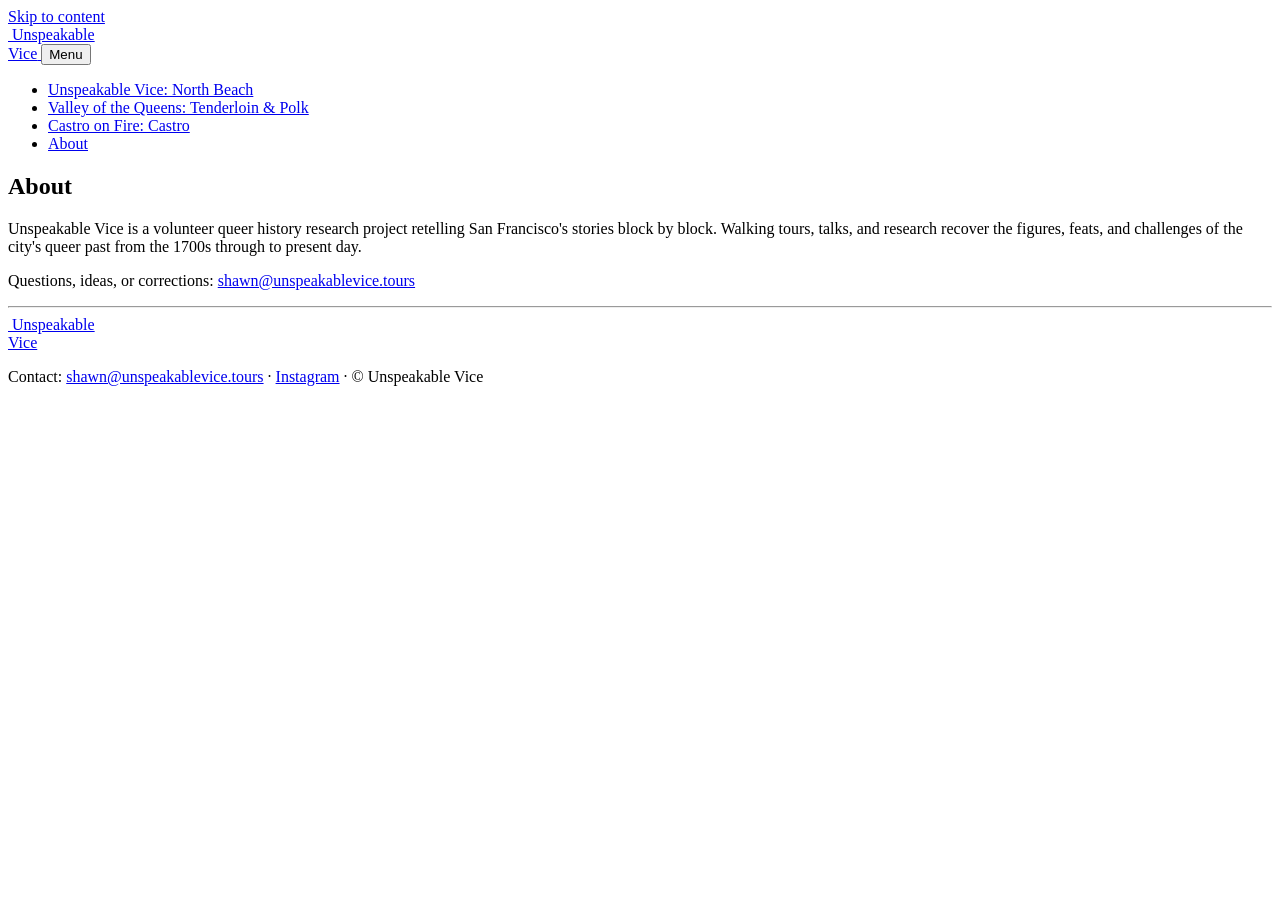
==== unspeakablevice-site/about/index.html @ 457c53b5 "Add files via upload" ====
<!doctype html>
<html lang="en">
<head>
  <meta charset="utf-8">
  <meta name="viewport" content="width=device-width, initial-scale=1">
  <title>About — Unspeakable Vice</title>
  <meta name="description" content="Unspeakable Vice is a volunteer queer history research project retelling San Francisco's stories block by block.">
  <link rel="stylesheet" href="/css/style.css">
</head>
<body>
  <a class="skip-link" href="#main">Skip to content</a>
  <header class="site-header">
    <a class="logo-lockup" href="/" aria-label="Unspeakable Vice home">
      <img src="/assets/logo-mark.svg" alt="">
      <span class="logo-text">Unspeakable<br>Vice</span>
    </a>
    <button class="menu-toggle" aria-expanded="false" aria-controls="nav">Menu</button>
    <nav class="site-nav site-nav--stacked" id="nav" aria-label="Main">
      <ul>
        <li><a href="/tours/north-beach/">Unspeakable Vice: North Beach</a></li>
        <li><a href="/tours/valley-of-the-queens/">Valley of the Queens: Tenderloin &amp; Polk</a></li>
        <li><a href="/tours/castro-on-fire/">Castro on Fire: Castro</a></li>
        <li><a href="/about/" aria-current="page">About</a></li>
      </ul>
    </nav>
  </header>
  <main id="main">
    <section class="section">
      <h1 class="display">About</h1>
      <!-- STUB PAGE: replace with designed About content when ready -->
      <p class="measure">Unspeakable Vice is a volunteer queer history research project retelling San Francisco's stories block by block. Walking tours, talks, and research recover the figures, feats, and challenges of the city's queer past from the 1700s through to present day.</p>
      <p class="measure">Questions, ideas, or corrections: <a href="mailto:shawn@unspeakablevice.tours">shawn@unspeakablevice.tours</a></p>
    </section>
  </main>
  <footer class="site-footer">
    <hr class="rule">
    <a class="logo-lockup" href="/" aria-label="Unspeakable Vice home">
      <img src="/assets/logo-mark.svg" alt="">
      <span class="logo-text">Unspeakable<br>Vice</span>
    </a>
    <p>Contact: <a href="mailto:shawn@unspeakablevice.tours">shawn@unspeakablevice.tours</a> · <a href="https://www.instagram.com/TODO" rel="me">Instagram</a> · © Unspeakable Vice</p>
  </footer>
  <script>
    const t = document.querySelector('.menu-toggle'), n = document.getElementById('nav');
    t?.addEventListener('click', () => { const o = n.classList.toggle('open'); t.setAttribute('aria-expanded', o); });
  </script>
</body>
</html>
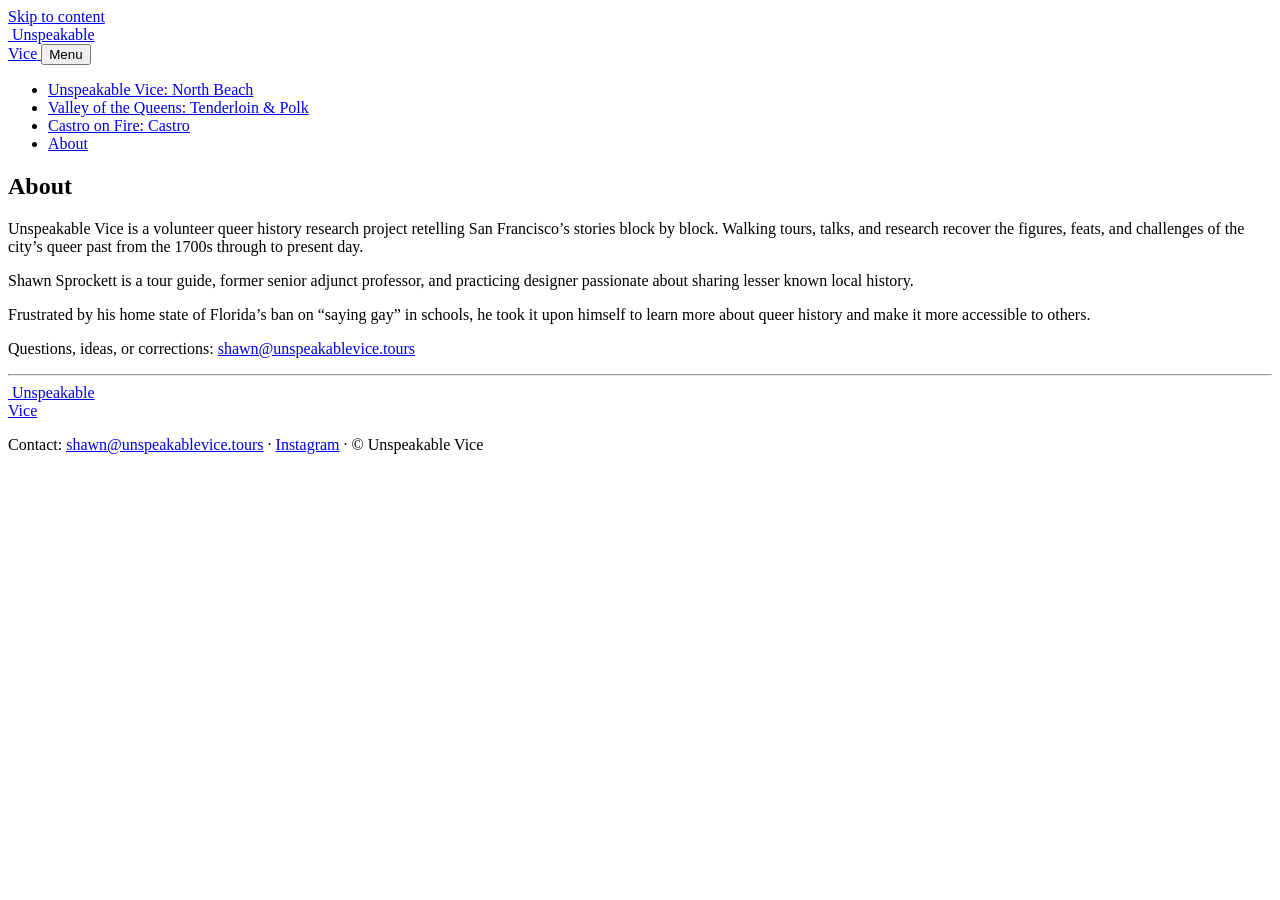
==== commit 75a963b7: "Add files via upload" ====
--- a/unspeakablevice-site/about/index.html
+++ b/unspeakablevice-site/about/index.html
@@ -28,7 +28,9 @@
     <section class="section">
       <h1 class="display">About</h1>
       <!-- STUB PAGE: replace with designed About content when ready -->
-      <p class="measure">Unspeakable Vice is a volunteer queer history research project retelling San Francisco's stories block by block. Walking tours, talks, and research recover the figures, feats, and challenges of the city's queer past from the 1700s through to present day.</p>
+      <p class="measure">Unspeakable Vice is a volunteer queer history research project retelling San Francisco’s stories block by block. Walking tours, talks, and research recover the figures, feats, and challenges of the city’s queer past from the 1700s through to present day.</p>
+      <p class="measure">Shawn Sprockett is a tour guide, former senior adjunct professor, and practicing designer passionate about sharing lesser known local history.</p>
+      <p class="measure">Frustrated by his home state of Florida’s ban on “saying gay” in schools, he took it upon himself to learn more about queer history and make it more accessible to others.</p>
       <p class="measure">Questions, ideas, or corrections: <a href="mailto:shawn@unspeakablevice.tours">shawn@unspeakablevice.tours</a></p>
     </section>
   </main>
@@ -38,11 +40,8 @@
       <img src="/assets/logo-mark.svg" alt="">
       <span class="logo-text">Unspeakable<br>Vice</span>
     </a>
-    <p>Contact: <a href="mailto:shawn@unspeakablevice.tours">shawn@unspeakablevice.tours</a> · <a href="https://www.instagram.com/TODO" rel="me">Instagram</a> · © Unspeakable Vice</p>
+    <p>Contact: <a href="mailto:shawn@unspeakablevice.tours">shawn@unspeakablevice.tours</a> · <a href="https://www.instagram.com/unspeakable_vice" rel="me">Instagram</a> · © Unspeakable Vice</p>
   </footer>
-  <script>
-    const t = document.querySelector('.menu-toggle'), n = document.getElementById('nav');
-    t?.addEventListener('click', () => { const o = n.classList.toggle('open'); t.setAttribute('aria-expanded', o); });
-  </script>
+  <script src="/js/main.js" defer></script>
 </body>
 </html>
